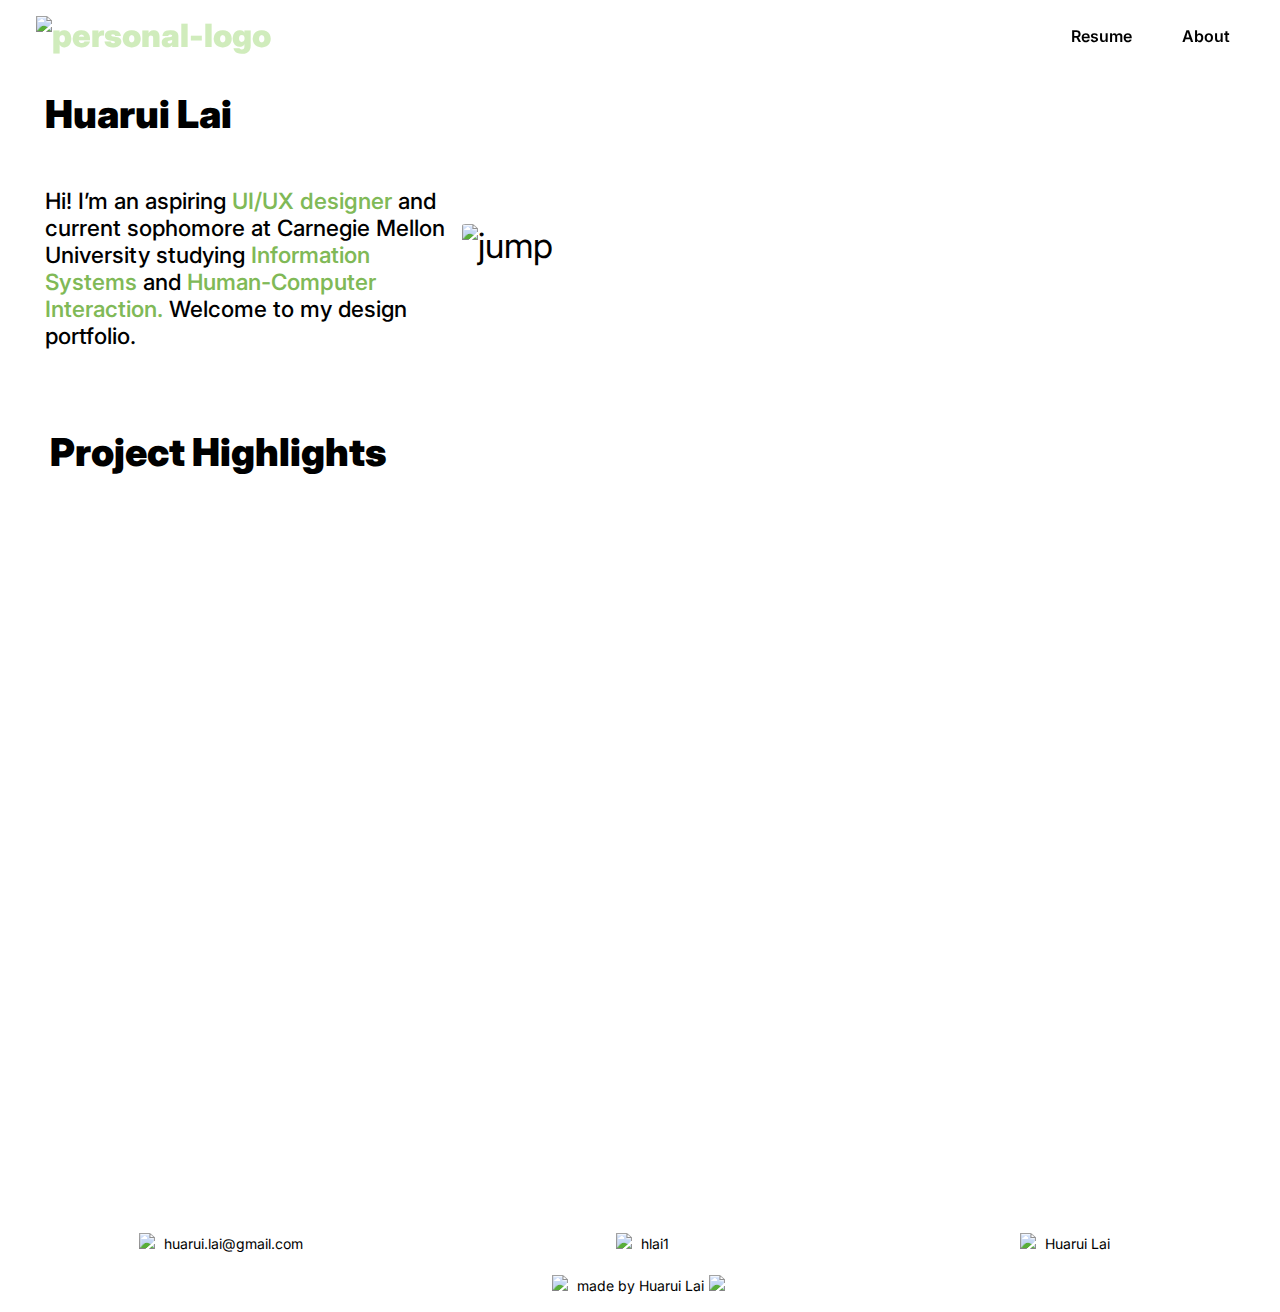
==== portfolio/index.html @ d84ac87f "made slides and video responsive" ====
<!DOCTYPE html>
<html lang="en">
    <head>
        <!-- Google tag (gtag.js) -->
        <script async src="https://www.googletagmanager.com/gtag/js?id=G-QDQNC04DLX"></script>
            <script>
            window.dataLayer = window.dataLayer || [];
            function gtag(){dataLayer.push(arguments);}
            gtag('js', new Date());

            gtag('config', 'G-QDQNC04DLX');
        </script>
        <script src="./node_modules/animejs/lib/anime.min.js"></script>
        
        <meta charset="UTF-8">
        <meta name="viewport" content="width=device-width,initial-scale=1.0">
        <link rel="icon" type="image/png" href="assets/h-icon.png" />
        <title>Huarui Lai</title>
        <link rel="stylesheet" href="https://fonts.googleapis.com/css?family=Inter">
        <link rel="stylesheet" href="css/style.css">
        <script defer src="js/app.js"></script>
        
    </head>
    <body>
        <header class="primary-header flex">
            <h1 class="logo">
                <a href="index.html">
                    <img class="huarui-logo" alt="personal-logo" src="assets/H..png" />
                </a>
            </h1>
            <nav>
                <div class="inner-flex">
                    <ul id="primary-navigation" class="primary-navigation flex inner-flex">
                        <li>
                            <a href="./assets/resume.pdf" target="_blank" class="space">
                                Resume
                            </a>
                        </li>
                        <li>
                            <a href="./about/about.html" class="space">
                                About
                            </a>
                        </li>
                    </ul>
                </div>
            </nav>
        </header>

        <section class="spacing">
            <div class="parent-flex nav-bar">
                <div class="flex-item-left">
                    <div class="section-header">Huarui Lai</div>
                    <div class="body-text">Hi! I’m an aspiring <span class="green-font">UI/UX designer</span>
                     and current sophomore at Carnegie Mellon University studying 
                     <span class="green-font">Information Systems</span> and 
                     <span class="green-font">Human-Computer Interaction.</span>
                     Welcome to my design portfolio.</div>
                </div>
                <div class="flex-item-right">
                    <img class="cap" alt="jump" src="assets/cap.jpg" />
                </div>
            </div>
        </section>

        <section>
            <div> 
                <div class="intro">
                        <div class="section-header">Project Highlights</div>
                </div>

                <div class="services">
                    <div class="services-list">
                        <div class="proj" id = "proj1"> 
                            <a href="projects/google.html">
                                <img class="cap" alt="google-ads" src="assets/google.png" />
                                <div class = "overlay blur">
                                    <div class="proj-desc">
                                    A 12-week exploration as a STEP intern into front-end 
                                    web development for Google Ads in Mountain View, CA. 
                                    </div>
                                </div>
                            </a>
                            <div class="small-text no-blur">Google: STEP Internship</div>
                        </div>
                        <div class="proj" id = "proj2"> 
                            <a href="projects/jamjelly.html">
                                <img class="cap" alt="spotify-img" src="assets/spotify.png" />
                                <div class = "overlay blur" id="jamjelly">
                                    <div class="proj-desc">
                                    A Spotify playlist generator that creates an editable playlist of varying size for users based on their favorite artist, genre, and current mood.
                                    </div>
                                </div>
                            </a>
                            <div class="title-text no-blur">Jam and Jelly Spotify Playlist Maker</div>
                        </div>
                        <div class="proj" id = "proj3" >
                            <a href="projects/pamela.html">
                                <img class="cap" alt="pamelas-img" src="assets/pamelas.PNG" />
                                <div class = "overlay blur">
                                    <div class="proj-desc">
                                    A case study done to improve the user interface, accessibility, and look
                                    of the website for a local restaurant: Pamela's Diner.
                                    </div>
                                </div>
                            </a>
                            <div class="title-text no-blur">Pamela's Diner Redesigned Website</div>
                        </div>
                    </div>
                </div>

                <div class="services">
                    <div class="services-list">
                        <div class="proj" id = "proj4" >
                            <a href="projects/gaugeme.html">
                                <img class="cap" alt="gauge-me" src="assets/gauge.png"  />
                                <div class = "overlay blur">
                                    <div class="proj-desc">
                                    A project pitch proposing Gauge Me, a Slack add-on that allows employees to fill out
                                    daily check-in forms, generating comprehensive reports for managers to montior overall
                                    team well-being, in an effort to improve work-from-home environments.
                                    </div>
                                </div>
                            </a>
                            <div class="title-text no-blur">Gauge Me</div>
                        </div>
                        <div class="proj" id = "proj5" >
                            <a href="projects/internet.html">
                                <img class="cap" alt="jump" src="assets/internet1.png"  />
                                <div class = "overlay blur"> A project centered around answering the question "What is IS? And why should people care?" This project integrates design principles such as color theory, typography, and complementary meaning to create an effective visual experience. </div>
                            </a>
                            <div class="small-text no-blur">The Internet Age: Connecting Technology and People</div>
                        </div>
                        <div class="proj" id = "proj6" >
                            <a href="projects/infosystems.html">
                                <img class="cap" alt="infosystems-img" src="assets/IS.png" />
                                <div class = "overlay blur">
                                    <div class="proj-desc">
                                    Various posters, graphics, and other design mini-projects I've done as an
                                    office assistant at the Information Systems Office at Carnegie Mellon University.
                                    </div>
                                </div>
                            </a>
                            <div class="small-text no-blur">CMU IS: Graphic Design</div>
                        </div>
                    </div>
                </div>

                <div class="footer">
                    <div class="container">
                        <div class="services-list-1">
                            <a class="contact" href = "mailto: huarui.lai@gmail.com" target="_blank">
                                <img class="icon" alt="mail-icon" src="assets/plane.png" />
                                <div class="small-text">
                                    <div class="username">huarui.lai@gmail.com</div>
                                </div>
                            </a>
                            <a class="contact" href = "https://github.com/hlai1" target="_blank">
                                <img class="icon" alt="github-icon" src="assets/github.png" />
                                <div class="small-text">
                                    <div class="username">hlai1</div>
                                </div>
                            </a>
                            <a class="contact" href = "https://linkedin.com/in/huarui-lai" target="_blank">
                                <img class="icon" alt="linkedin-icon" src="assets/linkedin.png" />
                                <div class="small-text">
                                    <div class="username">Huarui Lai</div>
                                </div>
                            </a>
                        </div>
                        <div class="contact center">
                            <img class="icon" alt="star-icon" src="assets/star.png" />
                            <div class="small-text">   
                                <div class="username-1">made by Huarui Lai</div>
                            </div>
                            <img class="icon" alt="star-icon" src="assets/star.png" />
                        </div>
                    </div>

            </div>
        </section>
    </body>
</html>
---- portfolio/css/style.css ----
/* * {
  padding: 0px;
  margin: 0px;
} */

body {
    font-family: "Inter", sans-serif;
    overflow-x: hidden;
    max-width: 100%;
    margin: 0;
    padding: 0;
    /* padding-left: 15%;
    padding-right: 15%; */
    transition: color .3s ease,background-color .3s ease;
    /* -webkit-transition: color .3s ease,background-color .3s ease; */
  }

.header {
    display: flex;
    flex-direction: row;
    padding: 0 30px;
    align-items: center;
}

.menu {
    flex: 1 0 auto;
    text-align: right;
    
}
.navbar-item {
    margin: 0 50px;
    font-weight: 600;
}

.nav-bar{
  background-color: rgba(255, 255, 255, 0.9);
}
a {
    color: #000;
    text-decoration: none;
}

.huarui-logo {
    font-weight: bolder;
    width: 50px;
    color: #D0ECBC;
    margin: 0 0 0 20px;
    background-color: rgba(255, 255, 255, 0);
}



.flex {
    display: flex;
}

.logo {
    margin: 1rem;
}

.primary-header {
    align-items: center;
    justify-content: space-between;
    position: sticky;
    top: 0;
    width: 100%;
    overflow-x: hidden;
    /* width: calc(100% - 25px); */
    background-color: rgba(255, 255, 255, 0.9);
    z-index: 100;
}

.primary-navigation {
    list-style: none;
    padding: 0;
    margin: 0 50px;
    font-weight: 600;
}

.space {
    margin: 0 0 0 50px;
}

.space:hover {
    color: #80B957;
}

.intro {
    display: flex;
    flex-direction: row;
    flex-wrap: wrap;
    align-items: center;
    padding: 0 0 0 50px;
}

.intro-text {
    flex: 0 1 auto;
}

.jump {
    flex: 1 0 auto;
    margin: 10px 50px;
    border-radius: 20px;
}
.section-header {
    font-weight: 900;
    font-size: 3vw;
    align-items: center;
}

.icon {
    width: 20px;
    height: 20px;
    padding: 0 5px;
}

.icon-big {
  width: 30px;
  height: 30px;
  padding: 0 7px;
}

.contact {
    vertical-align: center;
    display: flex;
    align-items: center;
}
.green-font {
    color: #80B957;
    font-weight: 550;
}
.body-text{
    font-weight: 500;
    margin: 50px 0;
    font-size: 2.5vmin;
    align-items: center;

}
.title-text{
  font-size: 16px;
}
.small-text {
  font-size: 16px;
}

.parent-flex {
    display: flex;
    flex-direction: row;
    flex-wrap: wrap;
    font-size: 3.9vh;
    /* font-size: 30px; */
    padding: 20px 45px 30px 45px;
    align-items: center;
  }
  
  .flex-item-left {
    flex: 30%;
  }

  .jamjelly{
    z-index: 5;
    display: none;
  }
  .show{
    display: inline;
  }

  .left {
    flex: 60%;
  }
  
  .flex-item-right {
    flex: 60%;
  }

  .row {
    display: flex;
    flex-wrap: wrap;
    align-items: center;
    justify-content: space-evenly; 
}

.proj {
    margin: 20px;
    align-items: center;

    /* adding anime.js */
    opacity: 0;
}

  .cap {
    border-radius: 4%;
    width: 100%;
  }
  

  .services {
    padding: 15px 0 0 0; 
    position: relative;
  }

  .button {
    padding: 0 25px 0 20px;
    /* background-color: #D0ECBC; */
    margin: 0 20px;
    border-radius: 25px;
    border-style: solid;
    border-color: #669F3C;
    color: #669F3C;
    display: flex;
    align-items: center;
    justify-content: center;

  }

  .left {
    padding: 0 20px 0 15px;
  }

  .right {
    padding: 0 15px 0 20px;
  }

  .arrow {
    width: 30px;
    height: 30px;
  }

  .button:hover {
    background-color: #669F3C;
    color: white;
    border-style: solid;
    border-color: #669F3C;
  }

  .footer {
    /* background-color: #D0ECBC; */
    padding: 7px;
  }

  .center {
    justify-content: center;
    padding: 7px 0 10px 0;
  }

  .services-list, .services-list-1{
    display: grid;
    grid-template-columns: repeat(auto-fit, minmax(250px, 1fr));
    justify-items: center;
    padding: 15px 0;
  }

  .username, .username-1 {
    font-size: 14px;
  }

  .inner-flex {
    display: flex;
  }

  .parent-flex-small{
    display: flex;
    flex-direction: row;
    flex-wrap: wrap;
    font-size: 3.9vh;
    /* font-size: 30px; */
    padding: 20px 25px 30px 25px;
    align-items: center;
  }

  .proj-desc{
    margin: 0 10px;
    font-weight: 550;
  }
  .overlay {
    display: flex;
    position: absolute;
    width: 100%;
    height: 100%;
    top: 0;
    left: 0;
    background:rgba(255, 255, 255, 0.6);
    align-items: center;
    justify-content: center;
    opacity: 0;
    font-weight: 500;
    font: black;
    transition: ease-in-out 0.6s;
  }

  .blur {
    backdrop-filter: blur(3px);
  }

  .no-blur {
    backdrop-filter: blur(0);
  }
 
  .overlay:hover{
    opacity: 1;
  }
  .proj {
    max-width: 100%;
    text-align: center;
    font-weight: 575;
    position: relative;
  }

  .proj-thumbnail {
    /* width: 100%; */
    position: absolute;
  }

  /* Responsive layout - makes a one column-layout instead of a two-column layout */
  @media screen and (max-width: 600px) {
    .flex-item-right, .flex-item-left, .left {
      flex: 100%;
    }
    .inner-flex {
      display: flex;
      /* flex-direction: column; */
    }  
    .primary-navigation {
      margin: 10px 25px 10px 0px;
    }
    
  }

  
  @media (max-width: 850px){
    .body {
      margin: auto;
    }
    .title-text {
      font-size: 15px;
      line-height: 180%;
    }
    .section-header {
      font-size: 18px;
      line-height: 180%;
    }
    .small-text {
      font-size: 13px;
    }
    .services-list-1{
      display: flex;
      justify-content: center;
    }
    .content{
      display: none;
      
    }
    .username{
      display: none;
    }
  }
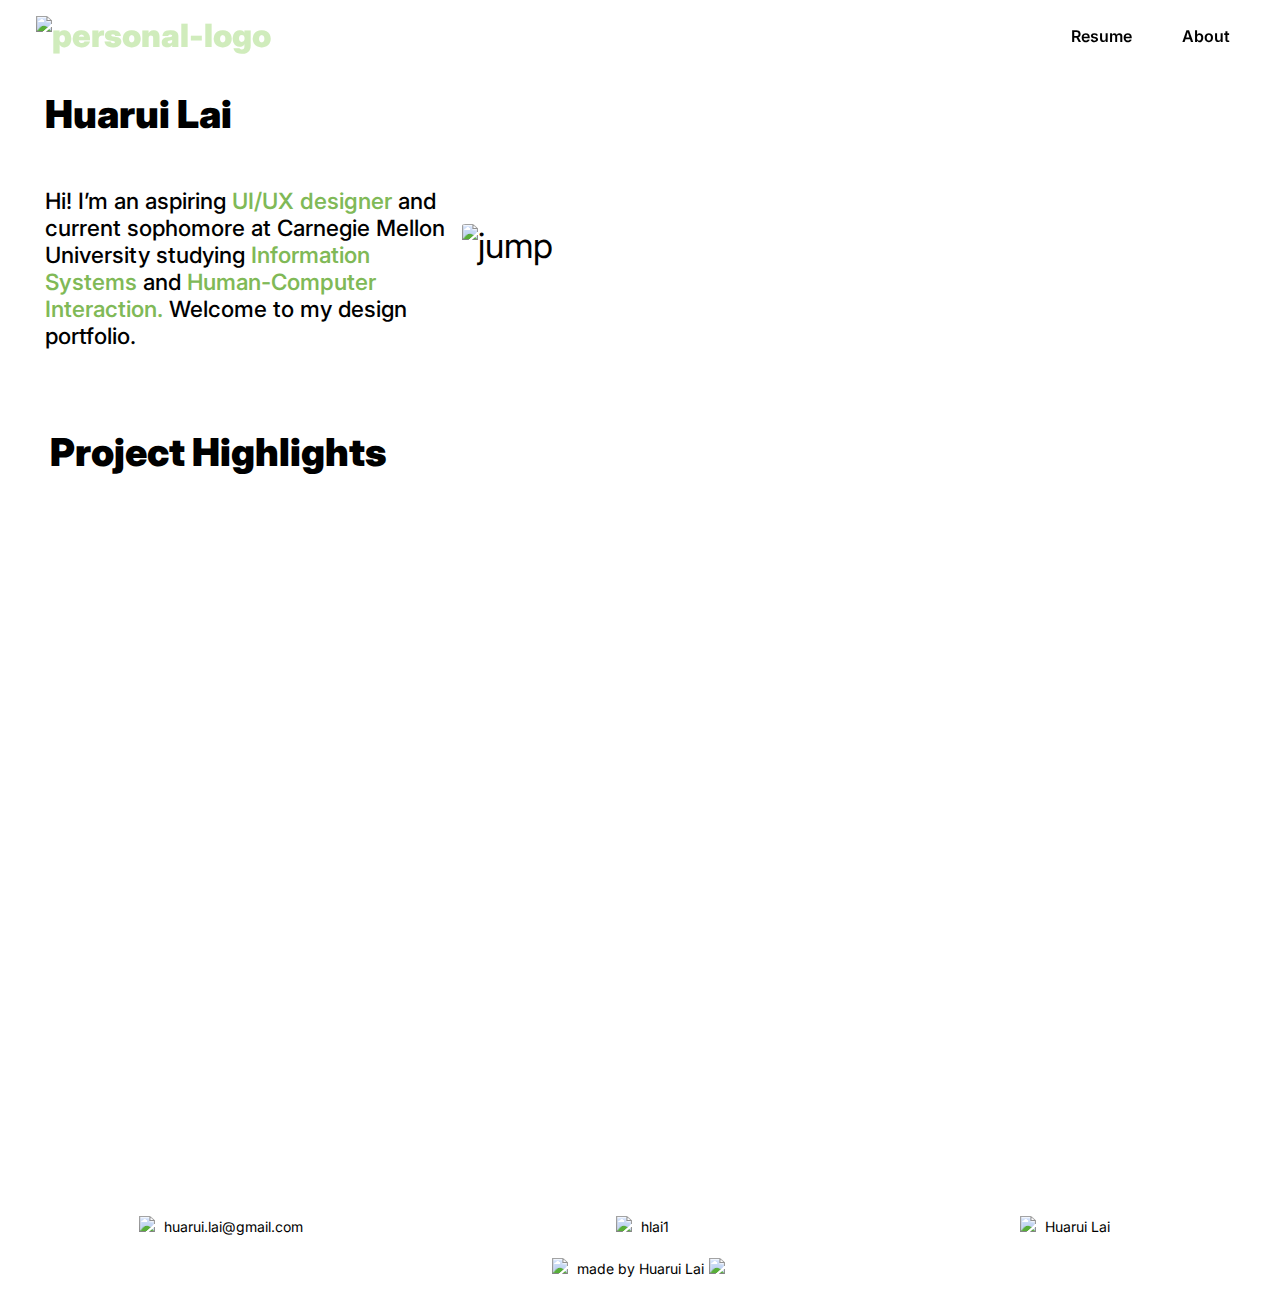
==== commit fbe829e1: "updated responsive footer bar" ====
--- a/portfolio/index.html
+++ b/portfolio/index.html
@@ -10,6 +10,7 @@
 
             gtag('config', 'G-QDQNC04DLX');
         </script>
+        
         <script src="./node_modules/animejs/lib/anime.min.js"></script>
         
         <meta charset="UTF-8">
@@ -107,40 +108,41 @@
                         </div>
                     </div>
                 </div>
-
                 <div class="services">
                     <div class="services-list">
-                        <div class="proj" id = "proj4" >
+                        <div class="proj" id = "proj4"> 
                             <a href="projects/gaugeme.html">
-                                <img class="cap" alt="gauge-me" src="assets/gauge.png"  />
+                                <img class="cap" alt="google-ads" src="assets/gauge.png" />
                                 <div class = "overlay blur">
                                     <div class="proj-desc">
-                                    A project pitch proposing Gauge Me, a Slack add-on that allows employees to fill out
-                                    daily check-in forms, generating comprehensive reports for managers to montior overall
-                                    team well-being, in an effort to improve work-from-home environments.
+                                        Gauge Me, a proposed Slack add-on that improves employee wellbeing and mental health while working from home.
                                     </div>
                                 </div>
                             </a>
-                            <div class="title-text no-blur">Gauge Me</div>
+                            <div class="small-text no-blur">Gauge Me</div>
                         </div>
-                        <div class="proj" id = "proj5" >
+                        <div class="proj" id = "proj5"> 
                             <a href="projects/internet.html">
-                                <img class="cap" alt="jump" src="assets/internet1.png"  />
-                                <div class = "overlay blur"> A project centered around answering the question "What is IS? And why should people care?" This project integrates design principles such as color theory, typography, and complementary meaning to create an effective visual experience. </div>
+                                <img class="cap" alt="spotify-img" src="assets/data1.PNG" />
+                                <div class = "overlay blur">
+                                    <div class="proj-desc">
+                                        "What is IS? And why should people care?" This project integrates design principles such as color theory, typography, and complementary meaning to create an effective visual experience. 
+                                    </div>
+                                </div>
                             </a>
-                            <div class="small-text no-blur">The Internet Age: Connecting Technology and People</div>
+                            <div class="title-text no-blur">The Data Age</div>
                         </div>
                         <div class="proj" id = "proj6" >
                             <a href="projects/infosystems.html">
-                                <img class="cap" alt="infosystems-img" src="assets/IS.png" />
+                                <img class="cap" alt="IS-img" src="assets/IS.png" />
                                 <div class = "overlay blur">
                                     <div class="proj-desc">
-                                    Various posters, graphics, and other design mini-projects I've done as an
-                                    office assistant at the Information Systems Office at Carnegie Mellon University.
+                                        Various posters, graphics, and other design mini-projects I've done as an
+                                        office assistant at the Information Systems Office at Carnegie Mellon University.
                                     </div>
                                 </div>
                             </a>
-                            <div class="small-text no-blur">CMU IS: Graphic Design</div>
+                            <div class="title-text no-blur">CMU IS: Graphic Design</div>
                         </div>
                     </div>
                 </div>
@@ -175,6 +177,7 @@
                             <img class="icon" alt="star-icon" src="assets/star.png" />
                         </div>
                     </div>
+                </div>
 
             </div>
         </section>
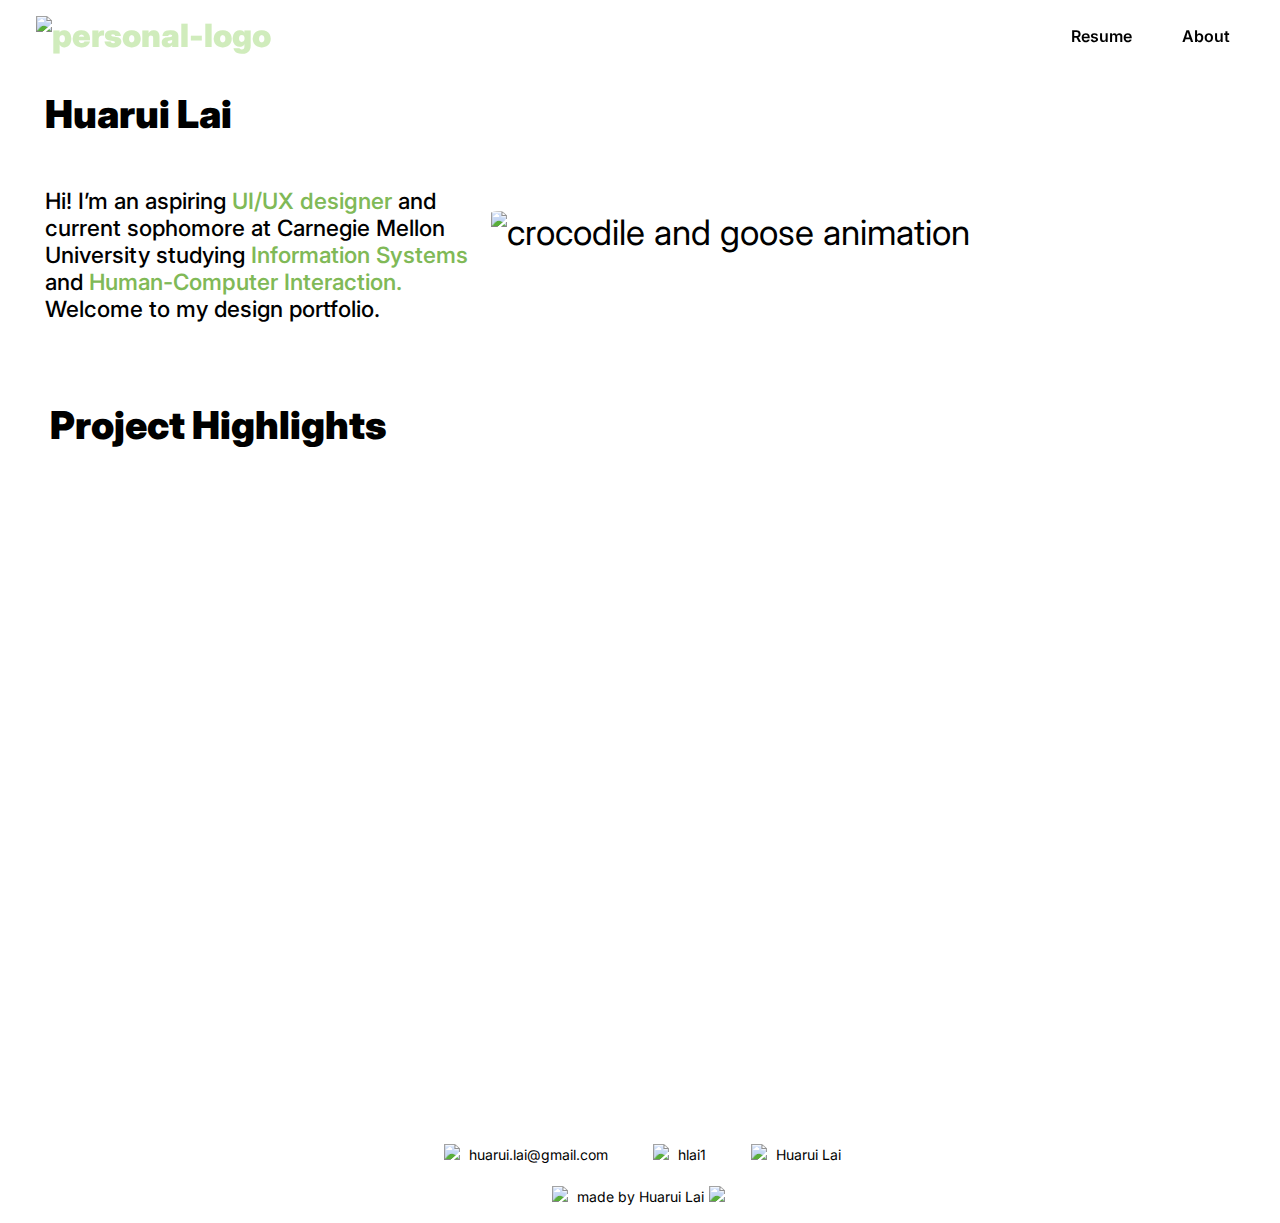
==== commit 3a609fe4: "cleaned up code" ====
--- a/portfolio/index.html
+++ b/portfolio/index.html
@@ -47,10 +47,10 @@
             </nav>
         </header>
 
-        <section class="spacing">
+        <div class="spacing">
             <div class="parent-flex nav-bar">
                 <div class="flex-item-left">
-                    <div class="section-header">Huarui Lai</div>
+                    <div class="section-header-1">Huarui Lai</div>
                     <div class="body-text">Hi! I’m an aspiring <span class="green-font">UI/UX designer</span>
                      and current sophomore at Carnegie Mellon University studying 
                      <span class="green-font">Information Systems</span> and 
@@ -58,12 +58,12 @@
                      Welcome to my design portfolio.</div>
                 </div>
                 <div class="flex-item-right">
-                    <img class="cap" alt="jump" src="assets/cap.jpg" />
+                    <img class="cap" alt="crocodile and goose animation" src="assets/croc-goose.GIF" />
                 </div>
             </div>
-        </section>
+        </div>
 
-        <section>
+        <div>
             <div> 
                 <div class="intro">
                         <div class="section-header">Project Highlights</div>
@@ -75,7 +75,7 @@
                             <a href="projects/google.html">
                                 <img class="cap" alt="google-ads" src="assets/google.png" />
                                 <div class = "overlay blur">
-                                    <div class="proj-desc">
+                                    <div class="long-1">
                                     A 12-week exploration as a STEP intern into front-end 
                                     web development for Google Ads in Mountain View, CA. 
                                     </div>
@@ -87,7 +87,7 @@
                             <a href="projects/jamjelly.html">
                                 <img class="cap" alt="spotify-img" src="assets/spotify.png" />
                                 <div class = "overlay blur" id="jamjelly">
-                                    <div class="proj-desc">
+                                    <div class="long-1">
                                     A Spotify playlist generator that creates an editable playlist of varying size for users based on their favorite artist, genre, and current mood.
                                     </div>
                                 </div>
@@ -98,7 +98,7 @@
                             <a href="projects/pamela.html">
                                 <img class="cap" alt="pamelas-img" src="assets/pamelas.PNG" />
                                 <div class = "overlay blur">
-                                    <div class="proj-desc">
+                                    <div class="long-1">
                                     A case study done to improve the user interface, accessibility, and look
                                     of the website for a local restaurant: Pamela's Diner.
                                     </div>
@@ -106,27 +106,26 @@
                             </a>
                             <div class="title-text no-blur">Pamela's Diner Redesigned Website</div>
                         </div>
-                    </div>
-                </div>
-                <div class="services">
-                    <div class="services-list">
                         <div class="proj" id = "proj4"> 
                             <a href="projects/gaugeme.html">
                                 <img class="cap" alt="google-ads" src="assets/gauge.png" />
                                 <div class = "overlay blur">
-                                    <div class="proj-desc">
+                                    <div class="long-1">
                                         Gauge Me, a proposed Slack add-on that improves employee wellbeing and mental health while working from home.
                                     </div>
                                 </div>
                             </a>
-                            <div class="small-text no-blur">Gauge Me</div>
+                            <div class="title-text no-blur">Gauge Me</div>
                         </div>
                         <div class="proj" id = "proj5"> 
                             <a href="projects/internet.html">
                                 <img class="cap" alt="spotify-img" src="assets/data1.PNG" />
                                 <div class = "overlay blur">
-                                    <div class="proj-desc">
-                                        "What is IS? And why should people care?" This project integrates design principles such as color theory, typography, and complementary meaning to create an effective visual experience. 
+                                    <div class="long">
+                                        "What is IS? Why should people care?" This project integrates design principles such as color theory, typography, and contrast to create an effective visual experience. 
+                                    </div>
+                                    <div class="short">
+                                        "What is IS? Why should people care?" This project integrates color theory, typography, and contrast to create an effective visual experience. 
                                     </div>
                                 </div>
                             </a>
@@ -136,9 +135,8 @@
                             <a href="projects/infosystems.html">
                                 <img class="cap" alt="IS-img" src="assets/IS.png" />
                                 <div class = "overlay blur">
-                                    <div class="proj-desc">
-                                        Various posters, graphics, and other design mini-projects I've done as an
-                                        office assistant at the Information Systems Office at Carnegie Mellon University.
+                                    <div class="long-1">
+                                        Various posters and graphic I've designed as an office assistant for the Information Systems Office at Carnegie Mellon University.
                                     </div>
                                 </div>
                             </a>
@@ -150,7 +148,7 @@
                 <div class="footer">
                     <div class="container">
                         <div class="services-list-1">
-                            <a class="contact" href = "mailto: huarui.lai@gmail.com" target="_blank">
+                            <a class="contact" href="mailto:huarui.lai@gmail.com" target="_blank">
                                 <img class="icon" alt="mail-icon" src="assets/plane.png" />
                                 <div class="small-text">
                                     <div class="username">huarui.lai@gmail.com</div>
@@ -180,6 +178,6 @@
                 </div>
 
             </div>
-        </section>
+        </div>
     </body>
 </html>
--- a/portfolio/css/style.css
+++ b/portfolio/css/style.css
@@ -1,18 +1,10 @@
-/* * {
-  padding: 0px;
-  margin: 0px;
-} */
-
 body {
     font-family: "Inter", sans-serif;
     overflow-x: hidden;
     max-width: 100%;
     margin: 0;
     padding: 0;
-    /* padding-left: 15%;
-    padding-right: 15%; */
     transition: color .3s ease,background-color .3s ease;
-    /* -webkit-transition: color .3s ease,background-color .3s ease; */
   }
 
 .header {
@@ -44,11 +36,9 @@
     font-weight: bolder;
     width: 50px;
     color: #D0ECBC;
-    margin: 0 0 0 20px;
+    padding: 0 0 0 20px;
     background-color: rgba(255, 255, 255, 0);
 }
-
-
 
 .flex {
     display: flex;
@@ -65,7 +55,6 @@
     top: 0;
     width: 100%;
     overflow-x: hidden;
-    /* width: calc(100% - 25px); */
     background-color: rgba(255, 255, 255, 0.9);
     z-index: 100;
 }
@@ -102,10 +91,13 @@
     margin: 10px 50px;
     border-radius: 20px;
 }
-.section-header {
+.section-header, .section-header-1 {
     font-weight: 900;
     font-size: 3vw;
     align-items: center;
+}
+.section-header-1 {
+  margin: 0 20px 0 0;
 }
 
 .icon {
@@ -124,6 +116,7 @@
     vertical-align: center;
     display: flex;
     align-items: center;
+    padding: 0 20px;
 }
 .green-font {
     color: #80B957;
@@ -131,10 +124,9 @@
 }
 .body-text{
     font-weight: 500;
-    margin: 50px 0;
+    margin: 50px 20px 50px 0;
     font-size: 2.5vmin;
     align-items: center;
-
 }
 .title-text{
   font-size: 16px;
@@ -142,19 +134,18 @@
 .small-text {
   font-size: 16px;
 }
-
+ 
 .parent-flex {
     display: flex;
     flex-direction: row;
     flex-wrap: wrap;
     font-size: 3.9vh;
-    /* font-size: 30px; */
     padding: 20px 45px 30px 45px;
     align-items: center;
   }
   
   .flex-item-left {
-    flex: 30%;
+    flex: 35%;
   }
 
   .jamjelly{
@@ -192,7 +183,6 @@
     border-radius: 4%;
     width: 100%;
   }
-  
 
   .services {
     padding: 15px 0 0 0; 
@@ -201,7 +191,6 @@
 
   .button {
     padding: 0 25px 0 20px;
-    /* background-color: #D0ECBC; */
     margin: 0 20px;
     border-radius: 25px;
     border-style: solid;
@@ -227,14 +216,13 @@
   }
 
   .button:hover {
-    background-color: #669F3C;
+    box-shadow: inset 8em 0 0 0 #669F3C;
     color: white;
     border-style: solid;
     border-color: #669F3C;
   }
 
   .footer {
-    /* background-color: #D0ECBC; */
     padding: 7px;
   }
 
@@ -243,11 +231,18 @@
     padding: 7px 0 10px 0;
   }
 
-  .services-list, .services-list-1{
-    display: grid;
-    grid-template-columns: repeat(auto-fit, minmax(250px, 1fr));
+  .services-list{
     justify-items: center;
     padding: 15px 0;
+    display: flex;
+    flex-wrap: wrap;
+  }
+
+ .services-list-1{
+    display: flex;
+    align-items: center;
+    justify-content: center;
+    padding: 15px 30px;
   }
 
   .username, .username-1 {
@@ -263,7 +258,6 @@
     flex-direction: row;
     flex-wrap: wrap;
     font-size: 3.9vh;
-    /* font-size: 30px; */
     padding: 20px 25px 30px 25px;
     align-items: center;
   }
@@ -271,7 +265,16 @@
   .proj-desc{
     margin: 0 10px;
     font-weight: 550;
-  }
+    font-size: 16px;
+  }
+  .long, .long-1 {
+    margin: 0 10px;
+    font-weight: 550;
+    font-size: 16px;
+}
+.short {
+    display: none;
+}
   .overlay {
     display: flex;
     position: absolute;
@@ -284,7 +287,7 @@
     justify-content: center;
     opacity: 0;
     font-weight: 500;
-    font: black;
+    color: black;
     transition: ease-in-out 0.6s;
   }
 
@@ -299,15 +302,14 @@
   .overlay:hover{
     opacity: 1;
   }
+
   .proj {
-    max-width: 100%;
+    flex: 1 0 30%;
     text-align: center;
     font-weight: 575;
-    position: relative;
   }
 
   .proj-thumbnail {
-    /* width: 100%; */
     position: absolute;
   }
 
@@ -316,26 +318,68 @@
     .flex-item-right, .flex-item-left, .left {
       flex: 100%;
     }
+    .proj {
+      flex: 1 0 80%;
+      text-align: center;
+      font-weight: 575;
+    }
     .inner-flex {
       display: flex;
-      /* flex-direction: column; */
     }  
     .primary-navigation {
       margin: 10px 25px 10px 0px;
     }
-    
-  }
-
-  
+    .proj-desc{
+      margin: 0 10px;
+      font-weight: 550;
+      font-size: 12px;
+      position: absolute; 
+      top: 26px;
+    }
+    .short {
+      margin: 0 10px;
+      font-weight: 550;
+      font-size: 12px;
+      display: initial;
+    }
+    .long-1 {
+      margin: 0 10px;
+      font-weight: 550;
+      font-size: 12px;
+    }
+    .long{
+        display: none;
+    }
+  }
+
   @media (max-width: 850px){
     .body {
       margin: auto;
     }
+    .short {
+      margin: 0 10px;
+      font-weight: 550;
+      font-size: 14px;
+      display: initial;
+    }
+    .long{
+        display: none;
+    }
+    .long-1 {
+      margin: 0 10px;
+      font-weight: 550;
+      font-size: 14px;
+    }
+    .proj-desc{
+      margin: 0 10px;
+      font-weight: 550;
+      font-size: 14px;
+    }
     .title-text {
       font-size: 15px;
       line-height: 180%;
     }
-    .section-header {
+    .section-header, .section-header-1 {
       font-size: 18px;
       line-height: 180%;
     }
@@ -350,8 +394,24 @@
       display: none;
       
     }
+  }
+  
+  @media (max-width: 1000px){
     .username{
       display: none;
     }
-  }
-  +    .proj-desc{
+      margin: 0 10px;
+      font-weight: 550;
+      font-size: 14px;
+    }
+    .short {
+      margin: 0 10px;
+      font-weight: 550;
+      font-size: 14px;
+      display: initial;
+    }
+    .long{
+      display: none;
+    }
+  }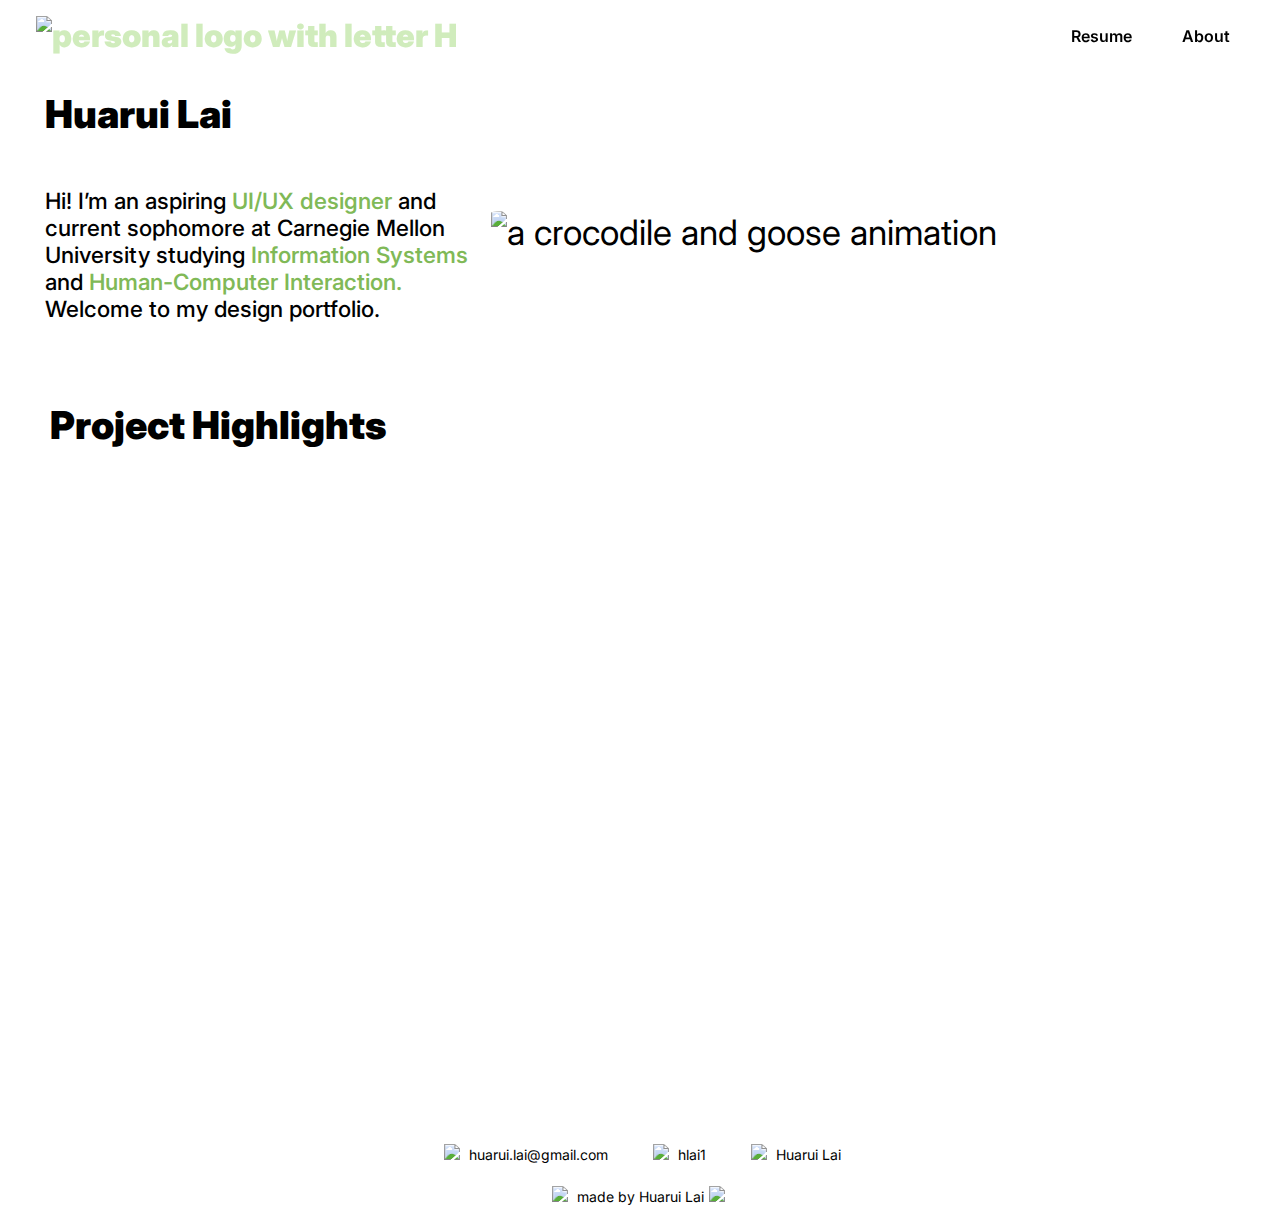
==== commit bcad00c1: "logo change" ====
--- a/portfolio/index.html
+++ b/portfolio/index.html
@@ -7,7 +7,6 @@
             window.dataLayer = window.dataLayer || [];
             function gtag(){dataLayer.push(arguments);}
             gtag('js', new Date());
-
             gtag('config', 'G-QDQNC04DLX');
         </script>
         
@@ -26,7 +25,7 @@
         <header class="primary-header flex">
             <h1 class="logo">
                 <a href="index.html">
-                    <img class="huarui-logo" alt="personal-logo" src="assets/H..png" />
+                    <img class="huarui-logo" alt="personal logo with letter H" src="assets/H..png" />
                 </a>
             </h1>
             <nav>
@@ -58,7 +57,7 @@
                      Welcome to my design portfolio.</div>
                 </div>
                 <div class="flex-item-right">
-                    <img class="cap" alt="crocodile and goose animation" src="assets/croc-goose.GIF" />
+                    <img class="cap" alt="a crocodile and goose animation" src="assets/croc-goose.GIF" />
                 </div>
             </div>
         </div>
@@ -73,7 +72,7 @@
                     <div class="services-list">
                         <div class="proj" id = "proj1"> 
                             <a href="projects/google.html">
-                                <img class="cap" alt="google-ads" src="assets/google.png" />
+                                <img class="cap" alt="graphic with the text Google Ads" src="assets/google.png" />
                                 <div class = "overlay blur">
                                     <div class="long-1">
                                     A 12-week exploration as a STEP intern into front-end 
@@ -81,11 +80,11 @@
                                     </div>
                                 </div>
                             </a>
-                            <div class="small-text no-blur">Google: STEP Internship</div>
+                            <div class="title-text no-blur">Google: STEP Internship</div>
                         </div>
                         <div class="proj" id = "proj2"> 
                             <a href="projects/jamjelly.html">
-                                <img class="cap" alt="spotify-img" src="assets/spotify.png" />
+                                <img class="cap" alt="Spotify graphic" src="assets/spotify.png" />
                                 <div class = "overlay blur" id="jamjelly">
                                     <div class="long-1">
                                     A Spotify playlist generator that creates an editable playlist of varying size for users based on their favorite artist, genre, and current mood.
@@ -96,7 +95,7 @@
                         </div>
                         <div class="proj" id = "proj3" >
                             <a href="projects/pamela.html">
-                                <img class="cap" alt="pamelas-img" src="assets/pamelas.PNG" />
+                                <img class="cap" alt="Pamela's Diner graphic" src="assets/pamelas.PNG" />
                                 <div class = "overlay blur">
                                     <div class="long-1">
                                     A case study done to improve the user interface, accessibility, and look
@@ -108,7 +107,7 @@
                         </div>
                         <div class="proj" id = "proj4"> 
                             <a href="projects/gaugeme.html">
-                                <img class="cap" alt="google-ads" src="assets/gauge.png" />
+                                <img class="cap" alt="Gauge Me graphic" src="assets/gauge.png" />
                                 <div class = "overlay blur">
                                     <div class="long-1">
                                         Gauge Me, a proposed Slack add-on that improves employee wellbeing and mental health while working from home.
@@ -119,7 +118,7 @@
                         </div>
                         <div class="proj" id = "proj5"> 
                             <a href="projects/internet.html">
-                                <img class="cap" alt="spotify-img" src="assets/data1.PNG" />
+                                <img class="cap" alt="The Data Age graphic" src="assets/data1.PNG" />
                                 <div class = "overlay blur">
                                     <div class="long">
                                         "What is IS? Why should people care?" This project integrates design principles such as color theory, typography, and contrast to create an effective visual experience. 
@@ -133,7 +132,7 @@
                         </div>
                         <div class="proj" id = "proj6" >
                             <a href="projects/infosystems.html">
-                                <img class="cap" alt="IS-img" src="assets/IS.png" />
+                                <img class="cap" alt="graphic for the IS Office at CMU" src="assets/IS.png" />
                                 <div class = "overlay blur">
                                     <div class="long-1">
                                         Various posters and graphic I've designed as an office assistant for the Information Systems Office at Carnegie Mellon University.
@@ -149,34 +148,33 @@
                     <div class="container">
                         <div class="services-list-1">
                             <a class="contact" href="mailto:huarui.lai@gmail.com" target="_blank">
-                                <img class="icon" alt="mail-icon" src="assets/plane.png" />
+                                <img class="icon" alt="mail icon" src="assets/plane.png" />
                                 <div class="small-text">
                                     <div class="username">huarui.lai@gmail.com</div>
                                 </div>
                             </a>
                             <a class="contact" href = "https://github.com/hlai1" target="_blank">
-                                <img class="icon" alt="github-icon" src="assets/github.png" />
+                                <img class="icon" alt="github icon" src="assets/github.png" />
                                 <div class="small-text">
                                     <div class="username">hlai1</div>
                                 </div>
                             </a>
                             <a class="contact" href = "https://linkedin.com/in/huarui-lai" target="_blank">
-                                <img class="icon" alt="linkedin-icon" src="assets/linkedin.png" />
+                                <img class="icon" alt="linkedin icon" src="assets/linkedin.png" />
                                 <div class="small-text">
                                     <div class="username">Huarui Lai</div>
                                 </div>
                             </a>
                         </div>
                         <div class="contact center">
-                            <img class="icon" alt="star-icon" src="assets/star.png" />
+                            <img class="icon" alt="star icon" src="assets/star.png" />
                             <div class="small-text">   
                                 <div class="username-1">made by Huarui Lai</div>
                             </div>
-                            <img class="icon" alt="star-icon" src="assets/star.png" />
+                            <img class="icon" alt="star icon" src="assets/star.png" />
                         </div>
                     </div>
                 </div>
-
             </div>
         </div>
     </body>
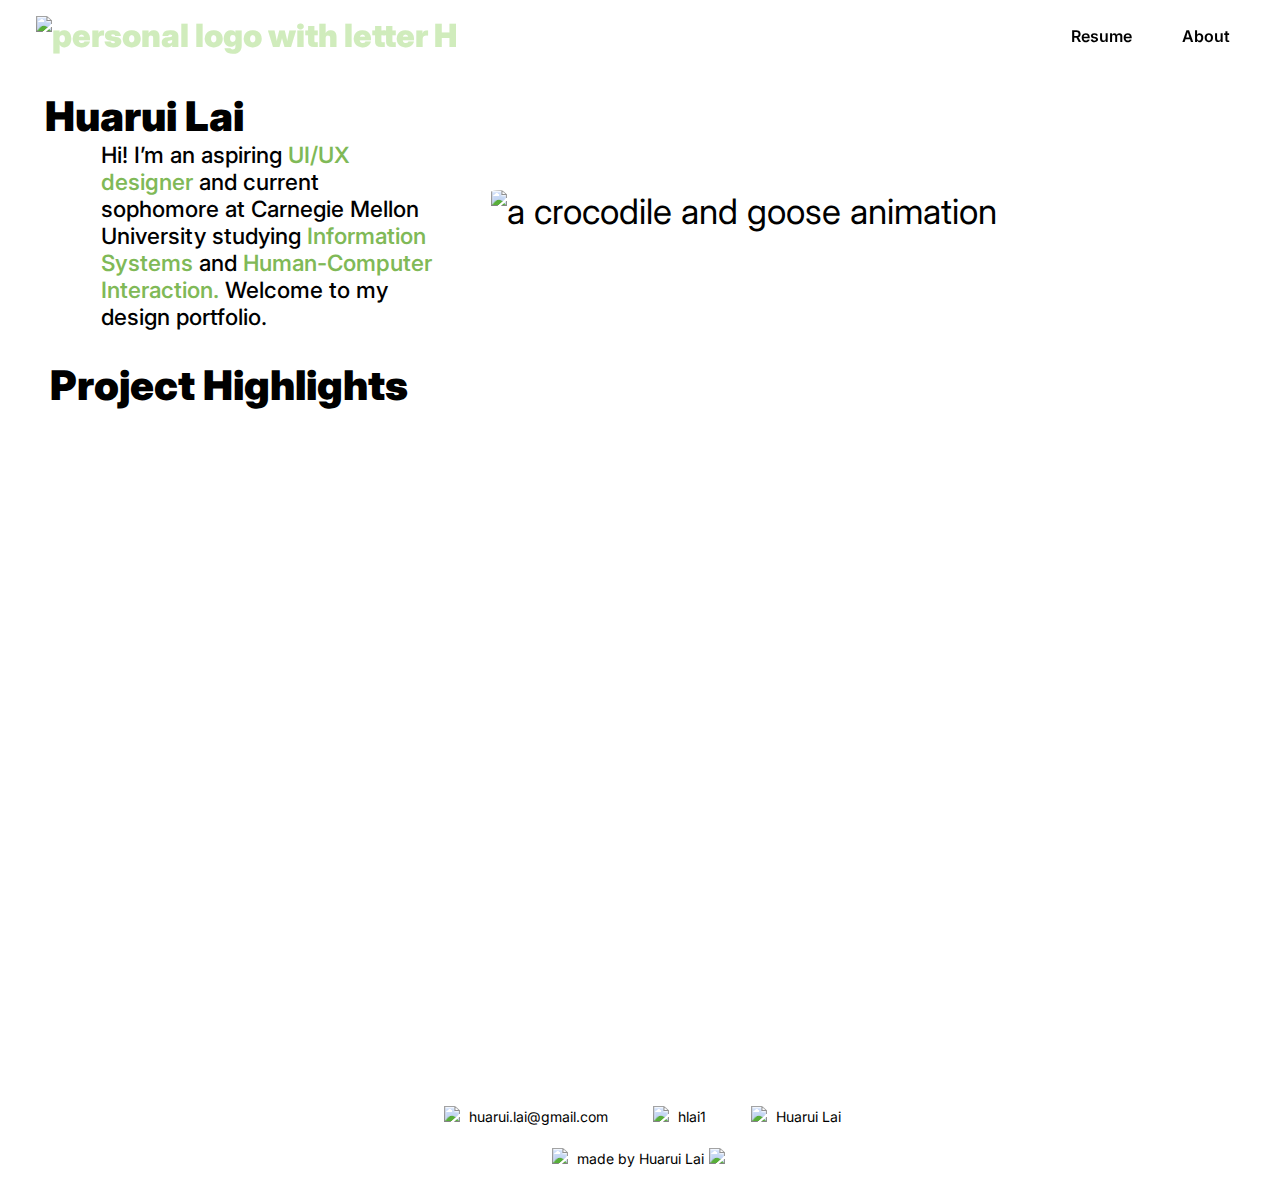
==== commit 91965540: "sorted css styling" ====
--- a/portfolio/index.html
+++ b/portfolio/index.html
@@ -18,6 +18,7 @@
         <title>Huarui Lai</title>
         <link rel="stylesheet" href="https://fonts.googleapis.com/css?family=Inter">
         <link rel="stylesheet" href="css/style.css">
+        <link rel="stylesheet" href="css/projects.css">
         <script defer src="js/app.js"></script>
         
     </head>
@@ -25,7 +26,7 @@
         <header class="primary-header flex">
             <h1 class="logo">
                 <a href="index.html">
-                    <img class="huarui-logo" alt="personal logo with letter H" src="assets/H..png" />
+                    <img class="huarui-logo" alt="personal logo with letter H" src="assets/H-logo.png" />
                 </a>
             </h1>
             <nav>
@@ -37,7 +38,7 @@
                             </a>
                         </li>
                         <li>
-                            <a href="./about/about.html" class="space">
+                            <a href="about.html" class="space">
                                 About
                             </a>
                         </li>
@@ -49,7 +50,7 @@
         <div class="spacing">
             <div class="parent-flex nav-bar">
                 <div class="flex-item-left">
-                    <div class="section-header-1">Huarui Lai</div>
+                    <div class="section-header">Huarui Lai</div>
                     <div class="body-text">Hi! I’m an aspiring <span class="green-font">UI/UX designer</span>
                      and current sophomore at Carnegie Mellon University studying 
                      <span class="green-font">Information Systems</span> and 
@@ -72,7 +73,7 @@
                     <div class="services-list">
                         <div class="proj" id = "proj1"> 
                             <a href="projects/google.html">
-                                <img class="cap" alt="graphic with the text Google Ads" src="assets/google.png" />
+                                <img class="cap" alt="night sky graphic with the text Google Ads" src="assets/google.png" />
                                 <div class = "overlay blur">
                                     <div class="long-1">
                                     A 12-week exploration as a STEP intern into front-end 
@@ -84,7 +85,7 @@
                         </div>
                         <div class="proj" id = "proj2"> 
                             <a href="projects/jamjelly.html">
-                                <img class="cap" alt="Spotify graphic" src="assets/spotify.png" />
+                                <img class="cap" alt="colorful blob graphic for Spotify project" src="assets/spotify.png" />
                                 <div class = "overlay blur" id="jamjelly">
                                     <div class="long-1">
                                     A Spotify playlist generator that creates an editable playlist of varying size for users based on their favorite artist, genre, and current mood.
@@ -95,7 +96,7 @@
                         </div>
                         <div class="proj" id = "proj3" >
                             <a href="projects/pamela.html">
-                                <img class="cap" alt="Pamela's Diner graphic" src="assets/pamelas.PNG" />
+                                <img class="cap" alt="pink and teal graphic for Pamela's Diner website redesign" src="assets/pamelas.PNG" />
                                 <div class = "overlay blur">
                                     <div class="long-1">
                                     A case study done to improve the user interface, accessibility, and look
@@ -107,7 +108,7 @@
                         </div>
                         <div class="proj" id = "proj4"> 
                             <a href="projects/gaugeme.html">
-                                <img class="cap" alt="Gauge Me graphic" src="assets/gauge.png" />
+                                <img class="cap" alt="blueish-purple graphic for project titled Gauge Me" src="assets/gauge.png" />
                                 <div class = "overlay blur">
                                     <div class="long-1">
                                         Gauge Me, a proposed Slack add-on that improves employee wellbeing and mental health while working from home.
@@ -118,7 +119,7 @@
                         </div>
                         <div class="proj" id = "proj5"> 
                             <a href="projects/internet.html">
-                                <img class="cap" alt="The Data Age graphic" src="assets/data1.PNG" />
+                                <img class="cap" alt="pink and green graphic for project titled The Data Age" src="assets/data1.PNG" />
                                 <div class = "overlay blur">
                                     <div class="long">
                                         "What is IS? Why should people care?" This project integrates design principles such as color theory, typography, and contrast to create an effective visual experience. 
@@ -132,7 +133,7 @@
                         </div>
                         <div class="proj" id = "proj6" >
                             <a href="projects/infosystems.html">
-                                <img class="cap" alt="graphic for the IS Office at CMU" src="assets/IS.png" />
+                                <img class="cap" alt="red and grey graphic for the IS Office at CMU" src="assets/IS.png" />
                                 <div class = "overlay blur">
                                     <div class="long-1">
                                         Various posters and graphic I've designed as an office assistant for the Information Systems Office at Carnegie Mellon University.
--- a/portfolio/css/style.css
+++ b/portfolio/css/style.css
@@ -91,13 +91,10 @@
     margin: 10px 50px;
     border-radius: 20px;
 }
-.section-header, .section-header-1 {
+.section-header {
     font-weight: 900;
-    font-size: 3vw;
-    align-items: center;
-}
-.section-header-1 {
-  margin: 0 20px 0 0;
+    font-size: 41px;
+    align-items: center;
 }
 
 .icon {
@@ -194,8 +191,8 @@
     margin: 0 20px;
     border-radius: 25px;
     border-style: solid;
-    border-color: #669F3C;
-    color: #669F3C;
+    border-color: #007D3E;
+    color: #007D3E;
     display: flex;
     align-items: center;
     justify-content: center;
@@ -216,10 +213,10 @@
   }
 
   .button:hover {
-    box-shadow: inset 8em 0 0 0 #669F3C;
+    box-shadow: inset 8em 0 0 0 #007D3E;
     color: white;
     border-style: solid;
-    border-color: #669F3C;
+    border-color: #007D3E;
   }
 
   .footer {
@@ -336,6 +333,11 @@
       position: absolute; 
       top: 26px;
     }
+    .section-header {
+      font-weight: 900;
+      font-size: 18px;
+      align-items: center;
+    }
     .short {
       margin: 0 10px;
       font-weight: 550;
@@ -379,10 +381,11 @@
       font-size: 15px;
       line-height: 180%;
     }
-    .section-header, .section-header-1 {
-      font-size: 18px;
-      line-height: 180%;
-    }
+    .section-header {
+      font-weight: 900;
+      font-size: 23px;
+      align-items: center;
+  }
     .small-text {
       font-size: 13px;
     }
--- a/portfolio/css/projects.css
+++ b/portfolio/css/projects.css
@@ -0,0 +1,200 @@
+.body {
+    line-height: 1.3;
+}
+.body-text {
+    width: 75%;
+    margin: auto;
+}
+.body-text-big {
+    width: 55%;
+    margin: auto;
+}
+.bold {
+    font-weight: 600;
+}
+.col {
+    flex: 1;        /* distributes space on the line equally among items */
+}
+.color-palette {
+    width: 65%;
+}
+.date {
+    font-size: 16px;
+    line-height: 1.6;
+    margin: 5px 0;
+}
+.desc{
+    display: flex;
+    align-items: center;
+}
+.desc-parent {
+    display: flex;
+    flex-direction: column;
+}
+.description {
+    font-size: 16px;
+    line-height: 1.6;
+    margin: 25px 0;
+}
+.descriptions {
+    font-size: 16px;
+    line-height: 1.6;
+    margin: 0 0 10px 0;
+}
+header, .rows {
+    display: flex;  /* aligns all child elements (flex items) in a row */
+}
+.img-section {
+    display: flex;
+    flex-direction: row;
+    flex-wrap: nowrap;
+    align-items: center;
+    justify-content: center;
+    width: 75%;
+    margin: auto;
+}
+.info-arch {
+    width: 80%;
+}
+.intro {
+    display: flex;
+    flex-direction: row;
+    flex-wrap: wrap;
+    align-items: center;
+}
+.logo-size {
+    width: 20%;
+    border-radius: 50%;
+}
+.pad {
+    padding: 0 15px 0 0;
+}
+.port, .imgs {
+    width: 30%;
+    margin: 5px 30px;
+    border-radius: 16px;
+}
+.proj-title {
+    font-size: 45px;
+    padding: 0 30px;
+    font-weight: 600;
+}
+.small-img {
+    width: 25%;
+    margin: 5px 30px;
+    border-radius: 16px;
+}
+.subhead {
+    display: flex;
+    align-items: center;
+    justify-content: center;
+    padding: 0 0 10px 0;
+}
+.subheading {
+    font-weight: 900;
+    font-size: 24px;
+    align-items: center;
+    margin: 10px 0;
+    color: #45992f;
+}
+.table {
+    display: flex;
+    flex-direction: row;
+    justify-content: center;
+}
+.video-container { 
+    position: relative; 
+    padding-bottom: 56.25%; 
+    padding-top: 30px; 
+    height: 0; 
+    overflow: hidden; 
+}
+.video-container iframe, .video-container object, .video-container embed { 
+    position: absolute; 
+    top: 0; 
+    left: 0; 
+    width: 100%; 
+    height: 100%; 
+}
+.video-display {
+    width: 80%;
+    height: auto;
+}
+.video-embed {
+    display: flex;
+    flex-direction: row;
+    align-items: center;
+    justify-content: center;
+    padding: 10px 0;
+}
+.wire-section, .img-sections{
+    display: flex;
+    flex-direction: row;
+    align-items: center;
+    justify-content: center;
+}
+
+@media only screen and (max-width: 920px){
+    .description, .descriptions, .date {
+        font-size: 14px;
+        line-height: 1.4;
+    }
+    .proj-title {
+        font-size: 28px;
+        padding: 0 30px;
+        font-weight: 600;
+    }
+    .subheading {
+        font-weight: 900;
+        font-size: 20px;
+        align-items: center;
+        margin: 10px 0;
+        color: #45992f;
+    }
+}
+
+@media only screen and (max-width: 775px){
+    .body-text-big {
+        width: 75%;
+        margin: auto;
+    }
+    .description, .descriptions, .date {
+        font-size: 12px;
+        line-height: 1.2;
+    }
+    .imgs, .small-img {
+        width: 40%;
+        margin: 0 10px;
+    }
+    .img-sections {
+        padding: 0 10px;
+    }
+    .port {
+        width: 75%;
+        padding: 10px 0;
+        border-radius: 10px;
+    }
+    .proj-title {
+        font-size: 24px;
+        padding: 0 30px;
+        font-weight: 600;
+    }
+    .subheading {
+        font-weight: 900;
+        font-size: 16px;
+        align-items: center;
+        margin: 10px 0;
+        color: #45992f;
+    }
+    .table {
+        display: flex;
+        flex-direction: column;
+        justify-content: center;
+    }
+    .wire-section{
+        display: flex;
+        flex-direction: column;
+        align-items: center;
+        justify-content: center;
+    }
+}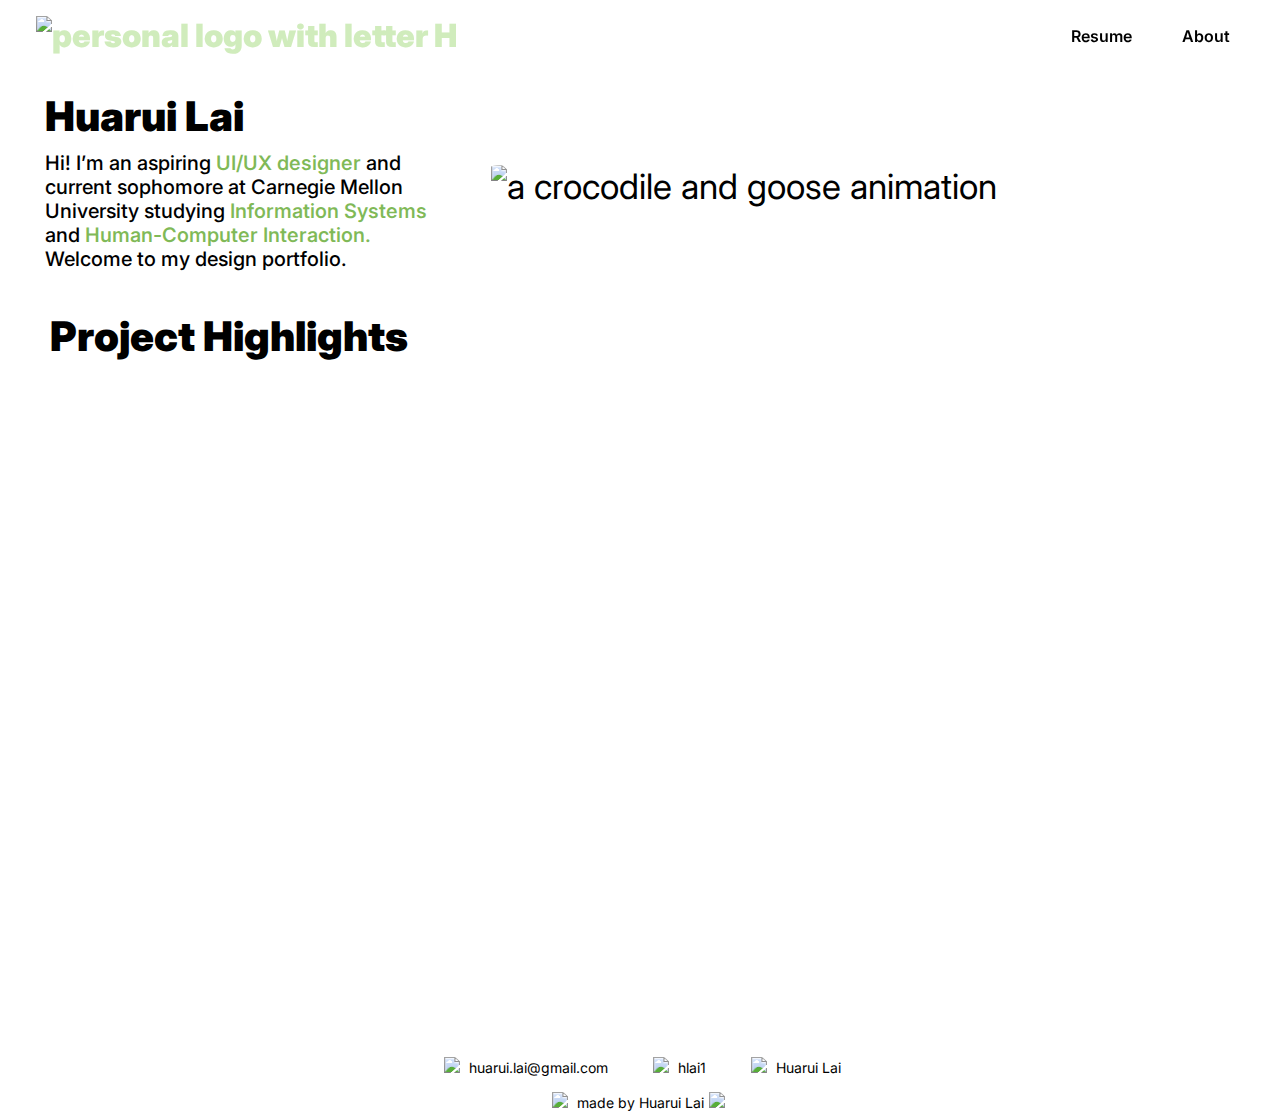
==== commit dbab00fe: "added comments" ====
--- a/portfolio/index.html
+++ b/portfolio/index.html
@@ -23,6 +23,7 @@
         
     </head>
     <body>
+        <!-- header bar at the top of each page -->
         <header class="primary-header flex">
             <h1 class="logo">
                 <a href="index.html">
@@ -49,16 +50,18 @@
 
         <div class="spacing">
             <div class="parent-flex nav-bar">
+                <!-- introduction text about me -->
                 <div class="flex-item-left">
                     <div class="section-header">Huarui Lai</div>
-                    <div class="body-text">Hi! I’m an aspiring <span class="green-font">UI/UX designer</span>
+                    <div class="section-text">Hi! I’m an aspiring <span class="green-font">UI/UX designer</span>
                      and current sophomore at Carnegie Mellon University studying 
                      <span class="green-font">Information Systems</span> and 
                      <span class="green-font">Human-Computer Interaction.</span>
                      Welcome to my design portfolio.</div>
                 </div>
+                <!-- self-drawn GIF to go with self-description -->
                 <div class="flex-item-right">
-                    <img class="cap" alt="a crocodile and goose animation" src="assets/croc-goose.GIF" />
+                    <img class="image-display" alt="a crocodile and goose animation" src="assets/croc-goose.GIF" />
                 </div>
             </div>
         </div>
@@ -69,11 +72,12 @@
                         <div class="section-header">Project Highlights</div>
                 </div>
 
+                <!-- gallery view of all my projects -->
                 <div class="services">
                     <div class="services-list">
                         <div class="proj" id = "proj1"> 
                             <a href="projects/google.html">
-                                <img class="cap" alt="night sky graphic with the text Google Ads" src="assets/google.png" />
+                                <img class="image-display" alt="night sky graphic with the text Google Ads" src="assets/google.png" />
                                 <div class = "overlay blur">
                                     <div class="long-1">
                                     A 12-week exploration as a STEP intern into front-end 
@@ -85,7 +89,7 @@
                         </div>
                         <div class="proj" id = "proj2"> 
                             <a href="projects/jamjelly.html">
-                                <img class="cap" alt="colorful blob graphic for Spotify project" src="assets/spotify.png" />
+                                <img class="image-display" alt="colorful blob graphic for Spotify project" src="assets/spotify.png" />
                                 <div class = "overlay blur" id="jamjelly">
                                     <div class="long-1">
                                     A Spotify playlist generator that creates an editable playlist of varying size for users based on their favorite artist, genre, and current mood.
@@ -96,7 +100,7 @@
                         </div>
                         <div class="proj" id = "proj3" >
                             <a href="projects/pamela.html">
-                                <img class="cap" alt="pink and teal graphic for Pamela's Diner website redesign" src="assets/pamelas.PNG" />
+                                <img class="image-display" alt="pink and teal graphic for Pamela's Diner website redesign" src="assets/pamelas.PNG" />
                                 <div class = "overlay blur">
                                     <div class="long-1">
                                     A case study done to improve the user interface, accessibility, and look
@@ -108,7 +112,7 @@
                         </div>
                         <div class="proj" id = "proj4"> 
                             <a href="projects/gaugeme.html">
-                                <img class="cap" alt="blueish-purple graphic for project titled Gauge Me" src="assets/gauge.png" />
+                                <img class="image-display" alt="blueish-purple graphic for project titled Gauge Me" src="assets/gauge.png" />
                                 <div class = "overlay blur">
                                     <div class="long-1">
                                         Gauge Me, a proposed Slack add-on that improves employee wellbeing and mental health while working from home.
@@ -119,7 +123,7 @@
                         </div>
                         <div class="proj" id = "proj5"> 
                             <a href="projects/internet.html">
-                                <img class="cap" alt="pink and green graphic for project titled The Data Age" src="assets/data1.PNG" />
+                                <img class="image-display" alt="pink and green graphic for project titled The Data Age" src="assets/data1.PNG" />
                                 <div class = "overlay blur">
                                     <div class="long">
                                         "What is IS? Why should people care?" This project integrates design principles such as color theory, typography, and contrast to create an effective visual experience. 
@@ -133,7 +137,7 @@
                         </div>
                         <div class="proj" id = "proj6" >
                             <a href="projects/infosystems.html">
-                                <img class="cap" alt="red and grey graphic for the IS Office at CMU" src="assets/IS.png" />
+                                <img class="image-display" alt="red and grey graphic for the IS Office at CMU" src="assets/IS.png" />
                                 <div class = "overlay blur">
                                     <div class="long-1">
                                         Various posters and graphic I've designed as an office assistant for the Information Systems Office at Carnegie Mellon University.
@@ -145,6 +149,7 @@
                     </div>
                 </div>
 
+                <!-- footer section with contact information and relevant icons -->
                 <div class="footer">
                     <div class="container">
                         <div class="services-list-1">
--- a/portfolio/css/style.css
+++ b/portfolio/css/style.css
@@ -1,11 +1,77 @@
+a {
+  color: #000;
+  text-decoration: none;
+}
+
+.arrow {
+  width: 30px;
+  height: 30px;
+}
+
+.blur {
+  backdrop-filter: blur(3px);
+}
+
 body {
-    font-family: "Inter", sans-serif;
-    overflow-x: hidden;
-    max-width: 100%;
-    margin: 0;
-    padding: 0;
-    transition: color .3s ease,background-color .3s ease;
-  }
+  font-family: "Inter", sans-serif;
+  overflow-x: hidden;
+  max-width: 100%;
+  margin: 0;
+  padding: 0;
+  transition: color .3s ease,background-color .3s ease;
+}
+
+.button {
+  padding: 0 25px 0 20px;
+  margin: 0 20px;
+  border-radius: 25px;
+  border-style: solid;
+  border-color: #007D3E;
+  color: #007D3E;
+  display: flex;
+  align-items: center;
+  justify-content: center;
+}
+
+.button:hover {
+  box-shadow: inset 8em 0 0 0 #007D3E;
+  color: white;
+  border-style: solid;
+  border-color: #007D3E;
+}
+
+.center {
+  justify-content: center;
+  padding: 7px 0 10px 0;
+}
+
+.contact {
+  vertical-align: center;
+  display: flex;
+  align-items: center;
+  padding: 0 20px;
+}
+
+.flex {
+  display: flex;
+}
+
+.flex-item-left {
+  flex: 35%;
+}
+
+.flex-item-right {
+  flex: 60%;
+}
+
+.footer {
+  padding: 7px;
+}
+
+.green-font {
+  color: #80B957;
+  font-weight: 550;
+}
 
 .header {
     display: flex;
@@ -14,11 +80,79 @@
     align-items: center;
 }
 
+.huarui-logo {
+  font-weight: bolder;
+  width: 50px;
+  color: #D0ECBC;
+  padding: 0 0 0 20px;
+  background-color: rgba(255, 255, 255, 0);
+}
+
+.icon {
+  width: 20px;
+  height: 20px;
+  padding: 0 5px;
+}
+
+.icon-big {
+  width: 30px;
+  height: 30px;
+  padding: 0 7px;
+}
+
+.image-display {
+  border-radius: 4%;
+  width: 100%;
+}
+
+.inner-flex {
+  display: flex;
+}
+
+.intro {
+  display: flex;
+  flex-direction: row;
+  flex-wrap: wrap;
+  align-items: center;
+  padding: 0 0 0 50px;
+}
+
+.intro-text {
+  flex: 0 1 auto;
+}
+
+.jamjelly{
+  z-index: 5;
+  display: none;
+}
+
+.jump {
+  flex: 1 0 auto;
+  margin: 10px 50px;
+  border-radius: 20px;
+}
+
+.left {
+  flex: 60%;
+  padding: 0 20px 0 15px;
+}
+
+.logo {
+  margin: 1rem;
+}
+
+.long, .long-1 {
+  margin: 0 10px;
+  font-weight: 550;
+  font-size: 16px;
+}
+
 .menu {
     flex: 1 0 auto;
     text-align: right;
     
 }
+
 .navbar-item {
     margin: 0 50px;
     font-weight: 600;
@@ -27,25 +161,47 @@
 .nav-bar{
   background-color: rgba(255, 255, 255, 0.9);
 }
-a {
-    color: #000;
-    text-decoration: none;
-}
-
-.huarui-logo {
-    font-weight: bolder;
-    width: 50px;
-    color: #D0ECBC;
-    padding: 0 0 0 20px;
-    background-color: rgba(255, 255, 255, 0);
-}
-
-.flex {
-    display: flex;
-}
-
-.logo {
-    margin: 1rem;
+
+.no-blur {
+  backdrop-filter: blur(0);
+}
+
+.overlay {
+  display: flex;
+  position: absolute;
+  width: 100%;
+  height: 100%;
+  top: 0;
+  left: 0;
+  background:rgba(255, 255, 255, 0.6);
+  align-items: center;
+  justify-content: center;
+  opacity: 0;
+  font-weight: 500;
+  color: black;
+  transition: ease-in-out 0.6s;
+}
+
+.overlay:hover{
+  opacity: 1;
+}
+
+.parent-flex {
+  display: flex;
+  flex-direction: row;
+  flex-wrap: wrap;
+  font-size: 3.9vh;
+  padding: 20px 45px 30px 45px;
+  align-items: center;
+}
+
+.parent-flex-small{
+  display: flex;
+  flex-direction: row;
+  flex-wrap: wrap;
+  font-size: 3.9vh;
+  padding: 20px 25px 30px 25px;
+  align-items: center;
 }
 
 .primary-header {
@@ -66,6 +222,82 @@
     font-weight: 600;
 }
 
+.proj {
+  margin: 20px;
+  align-items: center;
+  flex: 1 0 30%;
+  text-align: center;
+  font-weight: 575;
+
+  /* adding anime.js */
+  opacity: 0;
+}
+
+.proj-thumbnail {
+  position: absolute;
+}
+
+.proj-desc{
+  margin: 0 10px;
+  font-weight: 550;
+  font-size: 16px;
+}
+
+.right {
+  padding: 0 15px 0 20px;
+}
+
+.row {
+  display: flex;
+  flex-wrap: wrap;
+  align-items: center;
+  justify-content: space-evenly; 
+}
+
+.section-header {
+  font-weight: 900;
+  font-size: 41px;
+  align-items: center;
+}
+
+.section-text{
+  font-weight: 500;
+  margin: 10px 50px 10px 0;
+  font-size: 20px;
+  align-items: center;
+}
+
+.services {
+  padding: 15px 0 0 0; 
+  position: relative;
+}
+
+.services-list{
+  justify-items: center;
+  padding: 15px 0;
+  display: flex;
+  flex-wrap: wrap;
+}
+
+.services-list-1{
+  display: flex;
+  align-items: center;
+  justify-content: center;
+  padding: 15px 30px;
+}
+
+.short {
+  display: none;
+}
+
+.show{
+display: inline;
+}
+
+.small-text {
+  font-size: 16px;
+}
+
 .space {
     margin: 0 0 0 50px;
 }
@@ -74,258 +306,73 @@
     color: #80B957;
 }
 
-.intro {
-    display: flex;
-    flex-direction: row;
-    flex-wrap: wrap;
-    align-items: center;
-    padding: 0 0 0 50px;
-}
-
-.intro-text {
-    flex: 0 1 auto;
-}
-
-.jump {
-    flex: 1 0 auto;
-    margin: 10px 50px;
-    border-radius: 20px;
-}
-.section-header {
-    font-weight: 900;
-    font-size: 41px;
-    align-items: center;
-}
-
-.icon {
-    width: 20px;
-    height: 20px;
-    padding: 0 5px;
-}
-
-.icon-big {
-  width: 30px;
-  height: 30px;
-  padding: 0 7px;
-}
-
-.contact {
-    vertical-align: center;
-    display: flex;
-    align-items: center;
-    padding: 0 20px;
-}
-.green-font {
-    color: #80B957;
-    font-weight: 550;
-}
-.body-text{
-    font-weight: 500;
-    margin: 50px 20px 50px 0;
-    font-size: 2.5vmin;
-    align-items: center;
-}
 .title-text{
   font-size: 16px;
 }
-.small-text {
-  font-size: 16px;
-}
+
+.username, .username-1 {
+  font-size: 14px;
+}
+
+
+
+
+
+
+
+
+  
+
+  
+  
+
+
+
  
-.parent-flex {
-    display: flex;
-    flex-direction: row;
-    flex-wrap: wrap;
-    font-size: 3.9vh;
-    padding: 20px 45px 30px 45px;
-    align-items: center;
-  }
-  
-  .flex-item-left {
-    flex: 35%;
-  }
-
-  .jamjelly{
-    z-index: 5;
-    display: none;
-  }
-  .show{
-    display: inline;
-  }
-
-  .left {
-    flex: 60%;
-  }
-  
-  .flex-item-right {
-    flex: 60%;
-  }
-
-  .row {
-    display: flex;
-    flex-wrap: wrap;
-    align-items: center;
-    justify-content: space-evenly; 
-}
-
-.proj {
-    margin: 20px;
-    align-items: center;
-
-    /* adding anime.js */
-    opacity: 0;
-}
-
-  .cap {
-    border-radius: 4%;
-    width: 100%;
-  }
-
-  .services {
-    padding: 15px 0 0 0; 
-    position: relative;
-  }
-
-  .button {
-    padding: 0 25px 0 20px;
-    margin: 0 20px;
-    border-radius: 25px;
-    border-style: solid;
-    border-color: #007D3E;
-    color: #007D3E;
-    display: flex;
-    align-items: center;
-    justify-content: center;
-
-  }
-
-  .left {
-    padding: 0 20px 0 15px;
-  }
-
-  .right {
-    padding: 0 15px 0 20px;
-  }
-
-  .arrow {
-    width: 30px;
-    height: 30px;
-  }
-
-  .button:hover {
-    box-shadow: inset 8em 0 0 0 #007D3E;
-    color: white;
-    border-style: solid;
-    border-color: #007D3E;
-  }
-
-  .footer {
-    padding: 7px;
-  }
-
-  .center {
-    justify-content: center;
-    padding: 7px 0 10px 0;
-  }
-
-  .services-list{
-    justify-items: center;
-    padding: 15px 0;
-    display: flex;
-    flex-wrap: wrap;
-  }
-
- .services-list-1{
-    display: flex;
-    align-items: center;
-    justify-content: center;
-    padding: 15px 30px;
-  }
-
-  .username, .username-1 {
-    font-size: 14px;
-  }
-
-  .inner-flex {
-    display: flex;
-  }
-
-  .parent-flex-small{
-    display: flex;
-    flex-direction: row;
-    flex-wrap: wrap;
-    font-size: 3.9vh;
-    padding: 20px 25px 30px 25px;
-    align-items: center;
-  }
-
-  .proj-desc{
-    margin: 0 10px;
-    font-weight: 550;
-    font-size: 16px;
-  }
-  .long, .long-1 {
-    margin: 0 10px;
-    font-weight: 550;
-    font-size: 16px;
-}
-.short {
-    display: none;
-}
-  .overlay {
-    display: flex;
-    position: absolute;
-    width: 100%;
-    height: 100%;
-    top: 0;
-    left: 0;
-    background:rgba(255, 255, 255, 0.6);
-    align-items: center;
-    justify-content: center;
-    opacity: 0;
-    font-weight: 500;
-    color: black;
-    transition: ease-in-out 0.6s;
-  }
-
-  .blur {
-    backdrop-filter: blur(3px);
-  }
-
-  .no-blur {
-    backdrop-filter: blur(0);
-  }
- 
-  .overlay:hover{
-    opacity: 1;
-  }
-
-  .proj {
-    flex: 1 0 30%;
-    text-align: center;
-    font-weight: 575;
-  }
-
-  .proj-thumbnail {
-    position: absolute;
-  }
+
+
+
+
+  
+  
+
+  
+
+
+
 
   /* Responsive layout - makes a one column-layout instead of a two-column layout */
   @media screen and (max-width: 600px) {
     .flex-item-right, .flex-item-left, .left {
       flex: 100%;
     }
+    .inner-flex {
+      display: flex;
+    }  
+    .long{
+      display: none;
+    }
+    .long-1 {
+      margin: 0 10px;
+      font-weight: 550;
+      font-size: 12px;
+    }  
+    .parent-flex {
+      display: flex;
+      flex-direction: row;
+      flex-wrap: wrap;
+      font-size: 3.9vh;
+      padding: 20px 45px 20px 45px;
+      align-items: center;
+    }
+    .primary-navigation {
+      margin: 10px 25px 10px 0px;
+    }
     .proj {
       flex: 1 0 80%;
       text-align: center;
       font-weight: 575;
     }
-    .inner-flex {
-      display: flex;
-    }  
-    .primary-navigation {
-      margin: 10px 25px 10px 0px;
-    }
     .proj-desc{
       margin: 0 10px;
       font-weight: 550;
@@ -338,83 +385,95 @@
       font-size: 18px;
       align-items: center;
     }
+    .section-text{
+      font-weight: 500;
+      margin: 10px 20px 10px 0;
+      font-size: 15px;
+      align-items: center;
+    }
+    .services {
+      position: relative;
+      padding: initial;
+    }
+    .services-list{
+      justify-items: center;
+      display: flex;
+      flex-wrap: wrap;
+    }
     .short {
       margin: 0 10px;
       font-weight: 550;
       font-size: 12px;
       display: initial;
-    }
-    .long-1 {
-      margin: 0 10px;
-      font-weight: 550;
-      font-size: 12px;
-    }
-    .long{
-        display: none;
-    }
+    }    
   }
 
   @media (max-width: 850px){
     .body {
       margin: auto;
     }
+    .content{
+      display: none;
+    }
+    .long{
+      display: none;
+    }
+    .long-1 {
+      margin: 0 10px;
+      font-weight: 550;
+      font-size: 14px;
+    }   
+    .proj-desc{
+      margin: 0 10px;
+      font-weight: 550;
+      font-size: 14px;
+    }
+    .section-header {
+      font-weight: 900;
+      font-size: 27px;
+      align-items: center;
+    }
+    .section-text{
+      font-weight: 500;
+      margin: 10px 20px 10px 0;
+      font-size: 17px;
+      align-items: center;
+    }
+    .services-list-1{
+      display: flex;
+      justify-content: center;
+    }   
     .short {
       margin: 0 10px;
       font-weight: 550;
       font-size: 14px;
       display: initial;
     }
-    .long{
-        display: none;
-    }
-    .long-1 {
-      margin: 0 10px;
-      font-weight: 550;
-      font-size: 14px;
-    }
-    .proj-desc{
-      margin: 0 10px;
-      font-weight: 550;
-      font-size: 14px;
+    .small-text {
+      font-size: 13px;
     }
     .title-text {
       font-size: 15px;
       line-height: 180%;
     }
-    .section-header {
-      font-weight: 900;
-      font-size: 23px;
-      align-items: center;
   }
-    .small-text {
-      font-size: 13px;
-    }
-    .services-list-1{
-      display: flex;
-      justify-content: center;
-    }
-    .content{
+  
+  @media (max-width: 1000px){
+    .long{
       display: none;
-      
-    }
-  }
-  
-  @media (max-width: 1000px){
+    }
+    .proj-desc{
+      margin: 0 10px;
+      font-weight: 550;
+      font-size: 14px;
+    }
+    .short {
+      margin: 0 10px;
+      font-weight: 550;
+      font-size: 14px;
+      display: initial;
+    }
     .username{
       display: none;
-    }
-    .proj-desc{
-      margin: 0 10px;
-      font-weight: 550;
-      font-size: 14px;
-    }
-    .short {
-      margin: 0 10px;
-      font-weight: 550;
-      font-size: 14px;
-      display: initial;
-    }
-    .long{
-      display: none;
-    }
+    }    
   }--- a/portfolio/css/projects.css
+++ b/portfolio/css/projects.css
@@ -17,6 +17,9 @@
 }
 .color-palette {
     width: 65%;
+}
+.dark-green-font{
+    font: #007D3E;
 }
 .date {
     font-size: 16px;
@@ -55,6 +58,8 @@
 }
 .info-arch {
     width: 80%;
+    margin: 5px 30px;
+    border-radius: 16px;
 }
 .intro {
     display: flex;
@@ -69,9 +74,9 @@
 .pad {
     padding: 0 15px 0 0;
 }
-.port, .imgs {
+.port, .imgs, .pam-wireframe {
     width: 30%;
-    margin: 5px 30px;
+    margin: 7px 30px;
     border-radius: 16px;
 }
 .proj-title {
@@ -158,19 +163,32 @@
         width: 75%;
         margin: auto;
     }
-    .description, .descriptions, .date {
+    .description, .descriptions {
         font-size: 12px;
         line-height: 1.2;
     }
-    .imgs, .small-img {
-        width: 40%;
+    .date {
+        font-size: 12px;
+        line-height: 1.2;
+        padding: 0 20px 0 0;
+    }
+    .imgs {
+        width: 50%;
         margin: 0 10px;
     }
+    .small-img {
+        width: 35%;
+        margin: 0 10px;
+    }
     .img-sections {
-        padding: 0 10px;
+        padding: 7px 10px;
+    }
+    .pam-wireframe {
+        width: 37%;
+        margin: 0 10px;
     }
     .port {
-        width: 75%;
+        width: 90%;
         padding: 10px 0;
         border-radius: 10px;
     }
